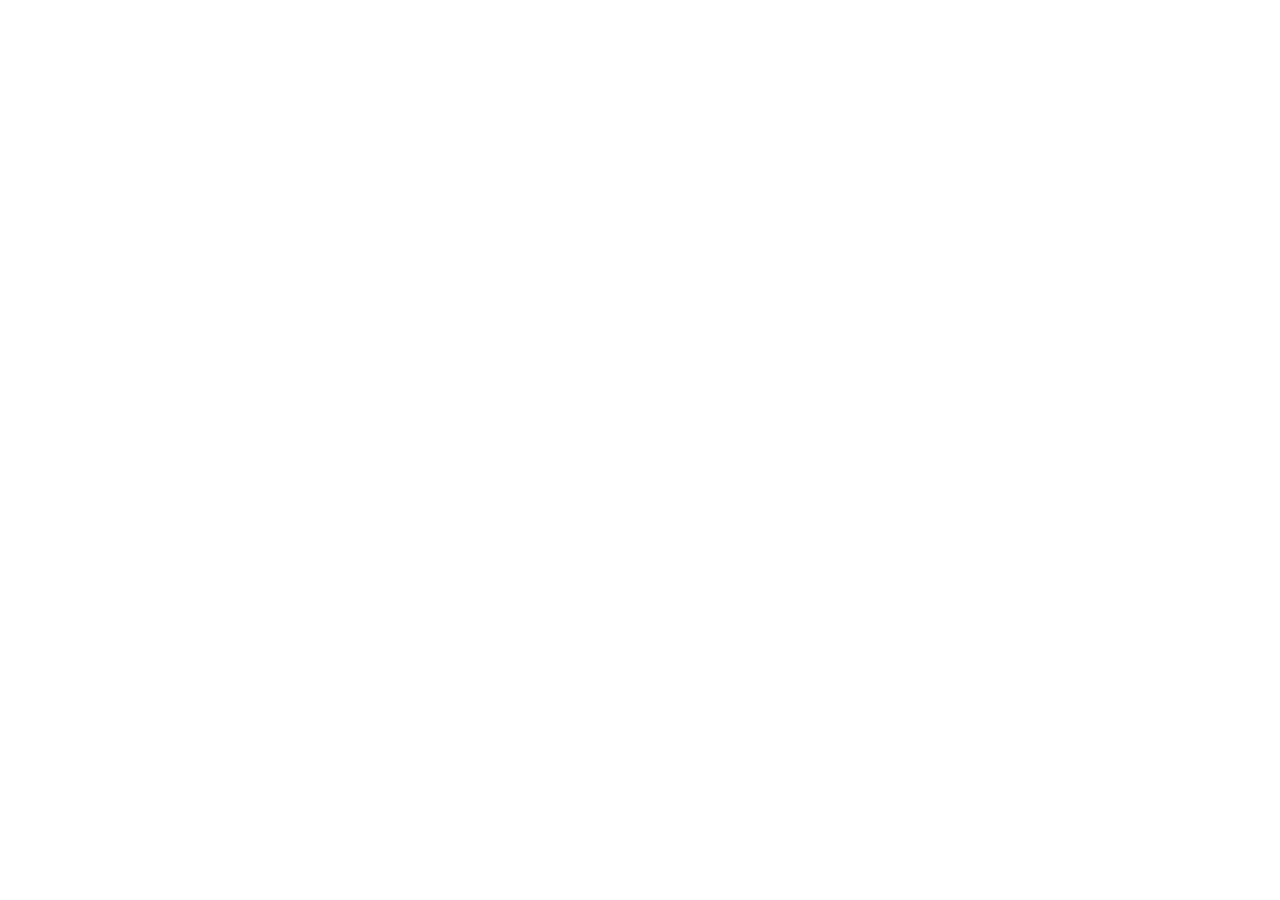
==== index.html @ 0822fbdb "Add files via upload" ====
<!DOCTYPE html>
<html lang="pt-BR">
<head>
    <meta charset="UTF-8">
    <meta name="viewport" content="width=device-width, initial-scale=1.0">
    <title>Teatopia</title>
     <link rel="apple-touch-icon" sizes="180x180" href="imagens/apple-touch-icon.png">
<link rel="icon" type="image/png" sizes="32x32" href="imagens/favicon-32x32.png">
<link rel="icon" type="image/png" sizes="16x16" href="imagens/favicon-16x16.png">
<link rel="manifest" href="imagens/site.webmanifest">
    <link rel="stylesheet" href="style.css">
</head>
<body> <header>
</header>
<main>

</main>
    <footer>

    </footer>
</body>
</html>
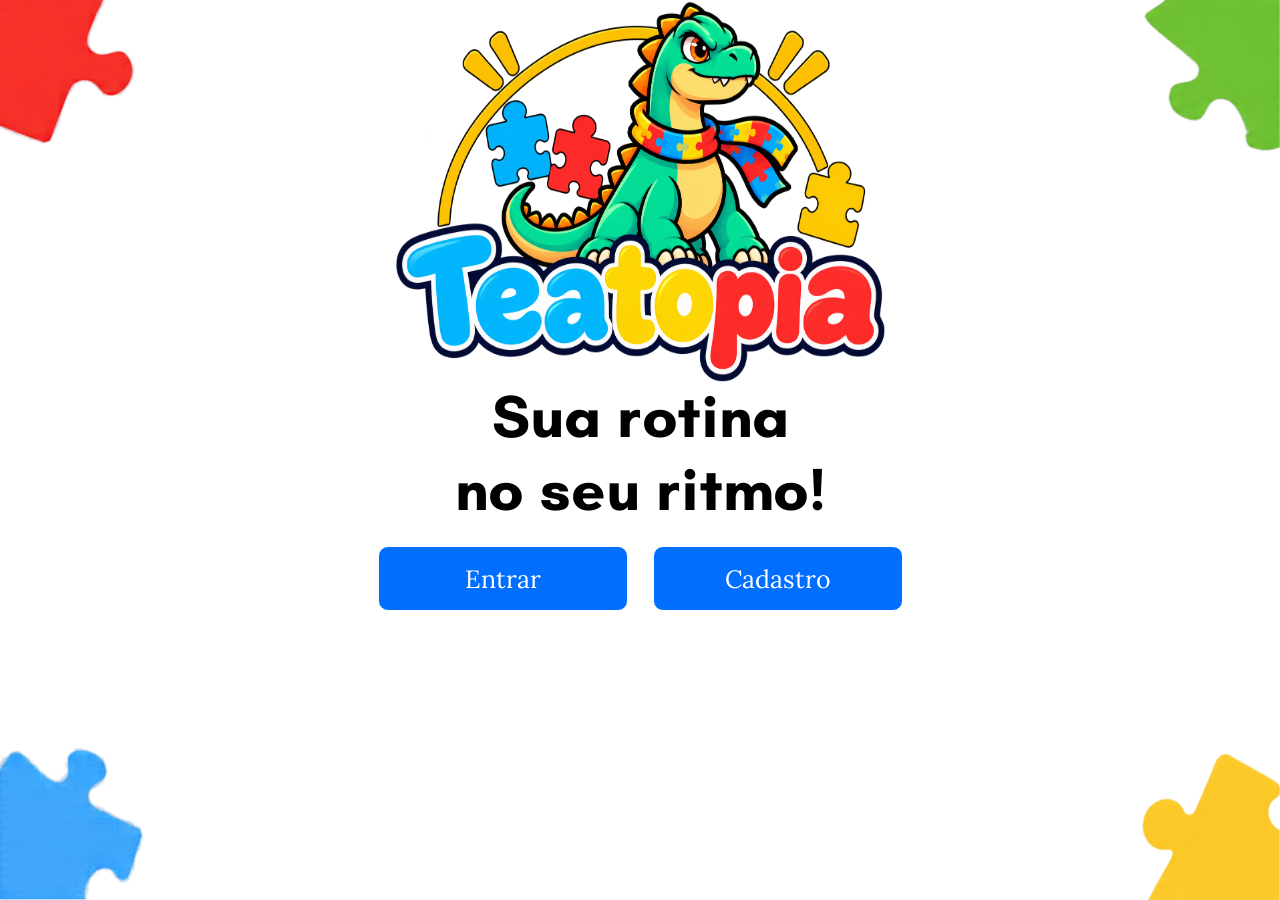
==== commit dfc39505: "Add files via upload" ====
--- a/index.html
+++ b/index.html
@@ -1,22 +1,41 @@
 <!DOCTYPE html>
-<html lang="pt-BR">
+<html lang="pt-br">
 <head>
     <meta charset="UTF-8">
     <meta name="viewport" content="width=device-width, initial-scale=1.0">
+    <link rel="icon" type="image/png" href="../imagens/favicon-96x96.png" sizes="96x96" />
+<link rel="icon" type="image/svg+xml" href="../imagens/favicon.svg" />
+<link rel="shortcut icon" href="../imagens/favicon.ico" />
+<link rel="apple-touch-icon" sizes="180x180" href="../imagens/apple-touch-icon.png" />
+<meta name="apple-mobile-web-app-title" content="MyWebSite" />
+<link rel="manifest" href="../imagens/site.webmanifest" />
+    <link rel="stylesheet" href="style.css">
     <title>Teatopia</title>
-     <link rel="apple-touch-icon" sizes="180x180" href="imagens/apple-touch-icon.png">
-<link rel="icon" type="image/png" sizes="32x32" href="imagens/favicon-32x32.png">
-<link rel="icon" type="image/png" sizes="16x16" href="imagens/favicon-16x16.png">
-<link rel="manifest" href="imagens/site.webmanifest">
-    <link rel="stylesheet" href="style.css">
 </head>
-<body> <header>
-</header>
-<main>
-
-</main>
-    <footer>
-
-    </footer>
+<body>
+    <!-- Parte de cima -->
+    <header>
+        <img class="vermelha" src="../imagens/peca_vermelha_topo_esquerdo.png" alt="peça vermelha">
+        <img class="verde" src="../imagens/peca_verde_topo_direito.png" alt="peça verde">
+    </header>
+    <!-- Parte principal -->
+     <section class="principal">
+        <div class="container">
+        <img class="logo" src="../imagens/logo.png" alt="logo">
+        <h1>Sua rotina <p>
+        </p>no seu ritmo!</h1>
+        <div class="botoes">   
+        <a><button class="entrar">Entrar</button> 
+        <img class="esquerda" src ="../imagens/seta.png" alt="seta esquerda"></a>
+          <a class="cadastro" href="../cadastro/index.html"><button class="cadastro" >Cadastro</button>
+         <img class="direita" src ="../imagens/seta1.png" alt="seta direita"></a>
+        </div>
+        </div>
+     </section> 
+      <!-- Parte de baixo -->
+    <section class="baixo">
+         <img class="azul" src="../imagens/peca_azul_base_esquerda.png" alt="peça azul">
+        <img class="amarela" src="../imagens/peca_amarela_base_direita.png" alt="peça amarela">
+    </section>
 </body>
 </html>
--- a/style.css
+++ b/style.css
@@ -0,0 +1,168 @@
+@font-face {
+    font-family: "Teachers";
+    src: url("../fontes/Teachers/Teachers-VariableFont_wght.ttf");
+}
+
+@font-face {
+    font-family: "Lora";
+    src: url("../fontes/Lora/Lora-VariableFont_wght.ttf");
+}
+*{
+    padding: 0;
+    margin: 0;
+    box-sizing: border-box;
+    font-family: "Teachers";
+}
+body{
+    background-color: #ffffff;
+}
+header{
+    width: 100%;
+    display: flex;
+    justify-content: space-between;
+    position: absolute;
+    top: 0;
+}
+img.vermelha{
+    width: 150px;
+    height: 160px;
+}
+img.verde{
+    width: 150px;
+    height: 160px;
+}
+img.azul{
+    width: 150px;
+    height: 160px;
+    bottom: 0;
+}
+img.amarela{
+    width: 150px;
+    height: 160px;
+    bottom: 0;
+    
+}
+img.logo{
+    max-width: 90%;
+    width: 570px;
+    height: 400px;
+    display: block;
+    position: relative;
+    top: 50%;
+    left: 5%;
+}
+img.esquerda{
+    visibility: hidden;
+    width: 300px ;
+    height: 300px;
+    position: absolute;
+    left: 430px;
+    top: 300px;
+      cursor: pointer;
+    filter: drop-shadow(0 4px 4px rgba(0, 0, 0, 0.2));
+    transition: transform 0.2s ease, filter 0.2s ease;
+}
+img.direita{
+    visibility: hidden;
+    width: 300px ;
+    height: 300px;
+    position: absolute;
+    right: 430px;
+    top: 300px;
+       cursor: pointer;
+    filter: drop-shadow(0 4px 4px rgba(0, 0, 0, 0.2));
+    transition: transform 0.2s ease, filter 0.2s ease;
+}
+section.principal{
+    display: flex;
+    justify-content: center;
+    align-items: center;
+    height: 100%;
+}
+h1{
+    font-size: 378%;
+    color: #000000;
+    text-align: center;
+    height: 100%;
+    top: -20px;
+    position: relative;
+    font-family: "Teachers";
+}
+div.botoes{
+    display: flex;
+    justify-content: center;
+    align-items: center;
+    gap: 25px;
+    font-family: "Lora";
+}
+button.entrar{
+    width: 250px;
+    height: 65px;
+    background-color: #006eff;
+    color: #ffffff;
+    border: 1px solid #ffffff;
+    border-radius: 10px;
+    padding: 16px 32px;
+    font-size: 25px;
+    font-family: "Lora", serif;
+    cursor: pointer;
+    transition: transform 0.2s ease, box-shadow 0.2s ease;
+    
+}
+button.entrar:hover{
+     border: 3px solid #006eff;
+    border-radius: 10px;
+    background-color: #ffffff;
+    color: #006eff;
+      transform: translateY(-4px);
+    box-shadow: 0 8px 0 #1d4ed8, 0 12px 16px rgba(0, 0, 0, 0.25);
+}
+button.entrar:hover + img.esquerda{   
+    visibility: visible;
+     transform: translateY(-6px);
+    filter: drop-shadow(0 12px 10px rgba(0, 0, 0, 0.3));
+   
+}
+button.entrar:active {
+    transform: translateY(2px);
+    box-shadow: 0 2px 0 #1d4ed8;
+}
+
+button.cadastro{
+    width: 250px;
+    height: 65px;
+    background-color: #006eff;
+    color: #ffffff;
+    border: 1px solid #ffffff;
+    border-radius: 10px;
+    padding: 16px 32px;
+    font-size: 25px;
+    font-family: "Lora", serif;
+    cursor: pointer;
+    transition: transform 0.2s ease, box-shadow 0.2s ease;
+}
+button.cadastro:hover{
+    border: 3px solid #006eff;
+    border-radius: 10px;
+    background-color: #ffffff;
+    color: #006eff;
+      transform: translateY(-4px);
+    box-shadow: 0 8px 0 #1d4ed8, 0 12px 16px rgba(0, 0, 0, 0.25);
+}
+button.cadastro:hover + img.direita{   
+    visibility: visible;
+     transform: translateY(-6px);
+    filter: drop-shadow(0 12px 10px rgba(0, 0, 0, 0.3));
+  
+}
+button.entrar:active {
+    transform: translateY(2px);
+    box-shadow: 0 2px 0 #1d4ed8;
+}
+section.baixo{
+    width: 100%;
+    display: flex;
+    justify-content: space-between;
+    position: absolute;
+    bottom: 0;
+}
